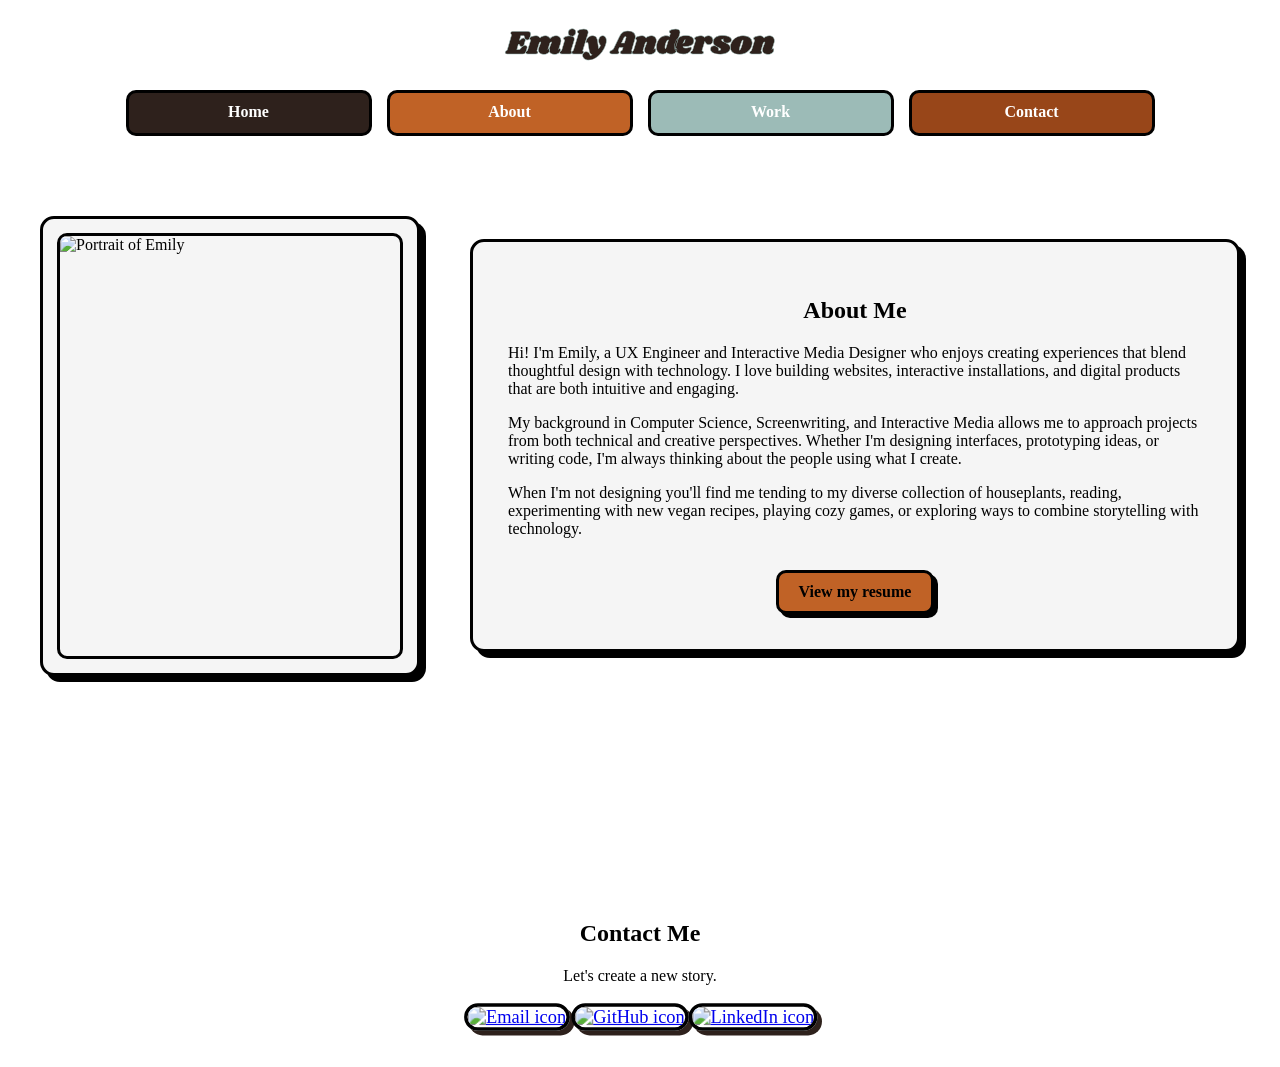
==== about.html @ 9da6b4a9 "Edits to footer, about me page, and home edited spacing on the footer, created an about me page, and" ====
<!DOCTYPE html>
<html lang="en">
<head>
    <meta charset="UTF-8">
    <meta http-equiv="X-UA-Compatible" content="IE=edge">
    <meta name="viewport" content="width=device-width, initial-scale=1.0">
    <title>About Me</title>
    <link rel="stylesheet" href="about.css">
</head>
<body>
    <header>
        <h1 class="logo"> Emily Anderson</h1>
        <nav class="nav">
            <ul>
                <li><a href="index.html">Home</a></li>
                <li><a href="about.html">About</a></li>
                <li><a href="work.html">Work</a></li>
                <li><a href="#contact" id="contact-nav">Contact</a></li>
            </ul>
        </nav>
    </header>
    <section class="about-section">
        <!-- header/nav -->


        <!-- about me -->
        <div class="about-image">
            <img src="https://pub-2d3aaae8ad984b4db5d45ea448ffca7a.r2.dev/portfolio-portrait.HEIC" alt="Portrait of Emily">
        </div>

        <div class="about-content">
            <h1>About Me</h1>

            <p>
                Hi! I'm Emily, a UX Engineer and Interactive Media Designer who enjoys
                creating experiences that blend thoughtful design with technology.
                I love building websites, interactive installations, and digital
                products that are both intuitive and engaging.
            </p>
        

            <p>
                My background in Computer Science, Screenwriting, and Interactive
                Media allows me to approach projects from both technical and creative
                perspectives. Whether I'm designing interfaces, prototyping ideas,
                or writing code, I'm always thinking about the people using what I
                create. 
            </p>

            <p>
                When I'm not designing you'll find me tending to my diverse collection of
                houseplants, reading, experimenting with new vegan recipes,
                playing cozy games, or exploring ways to combine storytelling with technology.
            </p>

            <div class="about-buttons">
                <a href="resume.pdf" class="button">View my resume</a>
            </div>
        </div>
    
    
    </section>
    <!-- footer / contact -->
    <footer id="contact">
        <h2 class="section-title">Contact Me</h2>
        <p>Let's create a new story.</p>
        <div class="footer-icons">
            <a href="mailto:the.eandersonea@gmail.com" target="_blank">
                <img src="https://pub-2d3aaae8ad984b4db5d45ea448ffca7a.r2.dev/email-icon-removebg.png" alt="Email icon" class="footer-icon">
            </a>
            <a href="https://github.com/exa238" target="_blank">
                <img src="https://pub-2d3aaae8ad984b4db5d45ea448ffca7a.r2.dev/github-icon.PNG" alt="GitHub icon" class="footer-icon">
            </a>
            <a href="http://www.linkedin.com/in/emily-anderson-09311224a" target="_blank">
                <img src="https://pub-2d3aaae8ad984b4db5d45ea448ffca7a.r2.dev/linkedin-icon.PNG" alt="LinkedIn icon" class="footer-icon">
            </a>
        </div>
    </footer>


    <script src="script.js"></script>
</body>
</html>
---- about.css ----
@import url('https://fonts.googleapis.com/css2?family=Bricolage+Grotesque:opsz,wght@12..96,200..800&family=Changa+One:ital@0;1&family=Inter:ital,opsz,wght@0,14..32,100..900;1,14..32,100..900&family=Karla:ital,wght@0,200..800;1,200..800&family=Patrick+Hand+SC&family=Sekuya&family=Shrikhand&display=swap');
   :root {

    --radius: 14px;
    --shadow-chunky: 6px 6px 0px rgba(0,0,0,0.25);
}
.logo{
    font-size: 2rem;
    font-family: Shrikhand;
    /* original theme */
    
    /* color: black; */

    /* new theme */
    color: #2e211c;


    /* original theme */
    /* -webkit-text-stroke: 0.5px #E5989B; */
    /* new theme */
    -webkit-text-stroke: 0.5px #9cbbb7;
}
body{
    background-size: 40px 40px;
    background-color: #FFFFFF;
}
.nav ul{
    list-style: none;
    display: flex;
    gap: 15px;
    padding: 0;
    margin: 0;
    justify-content: center;
}
.nav li a {
    display: block;
    padding: 10px 20px;
    border-radius: 10px;
    color: white;
    text-decoration: none;
    font-weight: bold;
    border: 3px solid black;
    width: 200px;
    height: 20px;
    text-align: center;
    align-items: center;
    justify-content: center;
    transition: transform 0.25s ease, box-shadow 0.25s;
    /* position: relative */
    /* overflow: visible; */
}

.hero-content{
    justify-content: center;
    text-align: center;
}

.nav li a:hover::before,
.nav li a:hover::after {
    content: "✦";
    position: absolute;
    color: #F7B538;
    font-size: 14px;
    animation: sparkle 0.8s ease-out forwards;
}
.nav li a:hover::before {
    top: -10px;
    left: -10px;
}

.nav li a:hover::after {
    bottom: -10px;
    right: -10px;
}

@keyframes sparkle {
    0% { transform: scale(0) rotate(0deg); opacity: 0; }
    50% { transform: scale(1.4) rotate(20deg); opacity: 1; }
    100% { transform: scale(0) rotate(40deg); opacity: 0; }
}

.nav li a:hover{
    transform: translate(-4px)scale(1.05);
    box-shadow: 0 8px 20px #9cbbb7;
}

/* original light pink theme */

/* .nav li:nth-child(1) a { background: #E5989B; }
.nav li:nth-child(2) a { background: #6D6875; }
.nav li:nth-child(3) a { background: #B5838D; } 
.nav li:nth-child(4) a { background: #FFCDB2; }  */


/* new theme */
.nav li:nth-child(1) a { background: #2e211c; } 
.nav li:nth-child(2) a { background: #c06226; }
.nav li:nth-child(3) a { background: #9cbbb7; }
.nav li:nth-child(4) a { background: #984619; }

.about-section{
    display:flex;
    justify-content:center;
    align-items:center;
    gap:48px;

    max-width:1200px;
    margin:auto;
    padding:80px 20px;

    flex-wrap:wrap;
}

.about-image{
    background:whitesmoke;
    border:3px solid black;
    border-radius:var(--radius);
    box-shadow:6px 6px 0px black;

    padding:14px;

    transition:transform .25s ease,
               box-shadow .25s ease;
}

.about-image img{
    display:block;

    width:340px;
    height:420px;

    object-fit:cover;

    border-radius:10px;
    border:3px solid black;
}

.about-card{
    flex:1;
    min-width:350px;

    background:whitesmoke;
    border:3px solid black;
    border-radius:var(--radius);

    box-shadow:6px 6px 0px black;

    padding:36px;

    transition:transform .25s ease,
               box-shadow .25s ease;
}

.about-content{

    flex:1;
    min-width:350px;

    background:whitesmoke;

    border:3px solid black;
    border-radius:var(--radius);

    box-shadow:6px 6px 0px black;

    padding:35px;

    transition:.25s ease;
}

.about-section{
    display:flex;
    align-items:center;
    justify-content:center;
    gap:50px;

    max-width:1200px;
    margin:80px auto;
    padding:0 20px;

    flex-wrap:wrap;
}

.about-buttons{
    display:flex;
    gap:18px;
    margin-top:32px;
    justify-content: center;
}

.about-buttons a{

    background:#c06226;
    color:black;

    text-decoration:none;
    font-weight:bold;

    padding:10px 20px;

    border:3px solid black;
    border-radius:10px;

    box-shadow:4px 4px 0px black;

    transition:transform .25s ease,
               box-shadow .25s ease;
}

.about-buttons a:hover{
    transform:translate(-4px);
    box-shadow:6px 6px 0px #9cbbb7;
}

h1{
    text-align: center;
}
h2{
    text-align: center;
}

footer{
    padding-top: 1.5in;
    padding-bottom: 30px;
    justify-content: center;
    text-align: center;

}

/* footer icons */

.footer-icons {
    display: flex;
    justify-content: center;
    align-items: center;
    gap: 16px;
    margin-top: 20px;
}

.footer-icon {
    width: 50px; 
    height: 50px;
    object-fit: contain;
    transform: scale(1.15);

    border: 3px solid black;
    border-radius: var(--radius);
    box-shadow: 4px 4px 0px #2e211c;

    transition: transform .25s ease, box-shadow .25s ease;
    cursor: pointer;

}


.footer-icon.glow {
    animation: glowPulse 1s ease-out;
}

@keyframes glowPulse {
    0% { box-shadow: 0 0 0px #c06226; }
    50% { box-shadow: 0 0 20px #c06226; }
    100% { box-shadow: 0 0 0px #c06226; }
}



.footer-icon:hover {
    transform: translate(-4px) scale(1.05);
    box-shadow: 6px 6px 0px #9cbbb7;
}



  
/* scrollbar */

::-webkit-scrollbar {
    width: 14px;
}

::-webkit-scrollbar-track {
    background: #f5f5f5;
    border-radius: var(--radius);
}

::-webkit-scrollbar-thumb {
    background: #9cbbb7;
    border: 3px solid black;
    border-radius: var(--radius);
    box-shadow: 4px 4px 0px #2e211c;
}

::-webkit-scrollbar-thumb:hover {
    background: #c06226;
    box-shadow: 6px 6px 0px #984619;
}
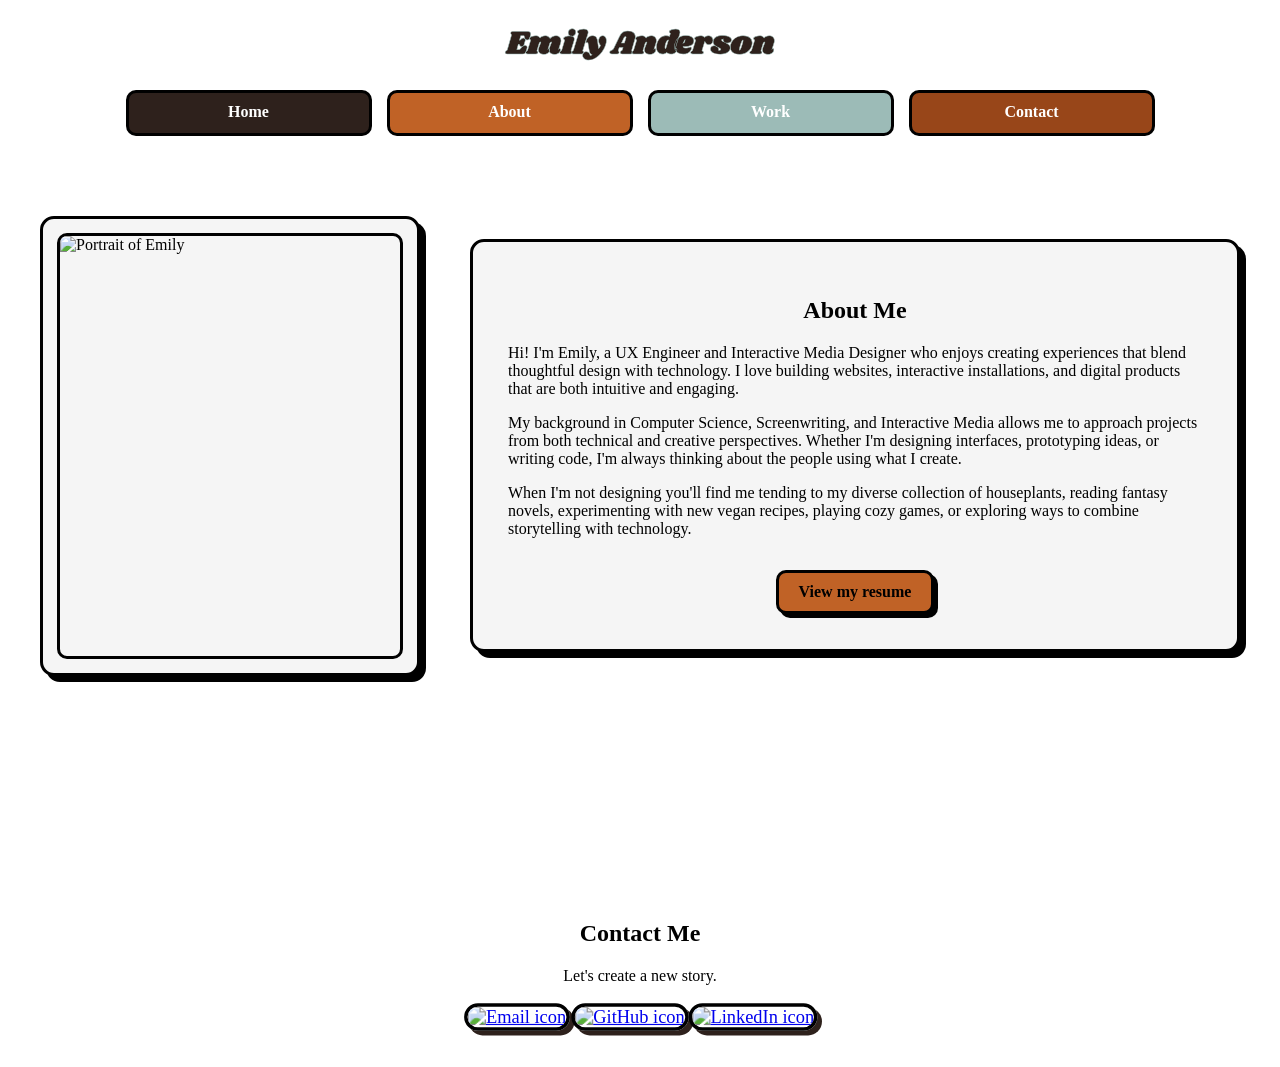
==== commit 1a5806a2: "edited the images on growthbot and a few minor edits" ====
--- a/about.html
+++ b/about.html
@@ -49,7 +49,7 @@
 
             <p>
                 When I'm not designing you'll find me tending to my diverse collection of
-                houseplants, reading, experimenting with new vegan recipes,
+                houseplants, reading fantasy novels, experimenting with new vegan recipes,
                 playing cozy games, or exploring ways to combine storytelling with technology.
             </p>
 
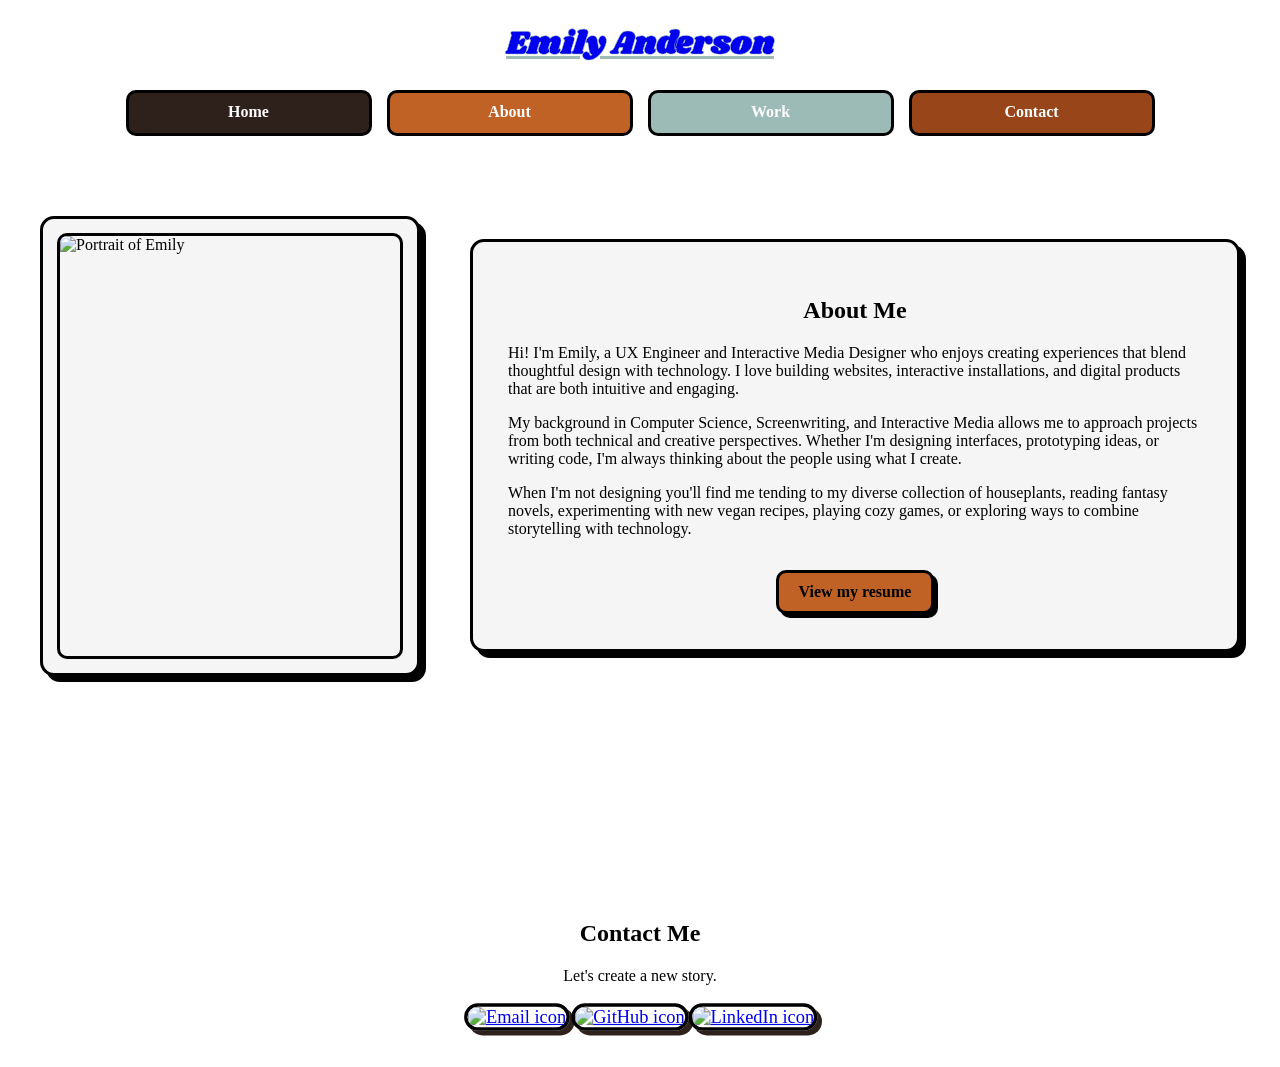
==== commit 4943b1a6: "updated logo" ====
--- a/about.html
+++ b/about.html
@@ -9,7 +9,9 @@
 </head>
 <body>
     <header>
-        <h1 class="logo"> Emily Anderson</h1>
+        <h1 class="logo">
+                <a href="index.html" class="logo-link">Emily Anderson</a>
+        </h1>
         <nav class="nav">
             <ul>
                 <li><a href="index.html">Home</a></li>
@@ -54,7 +56,10 @@
             </p>
 
             <div class="about-buttons">
-                <a href="resume.pdf" class="button">View my resume</a>
+
+                <a href="assets/resume.pdf" class="button" target="_blank">
+                    View my resume
+                </a>
             </div>
         </div>
     
--- a/about.css
+++ b/about.css
@@ -98,6 +98,8 @@
 .nav li:nth-child(3) a { background: #9cbbb7; }
 .nav li:nth-child(4) a { background: #984619; }
 
+
+
 .about-section{
     display:flex;
     justify-content:center;
